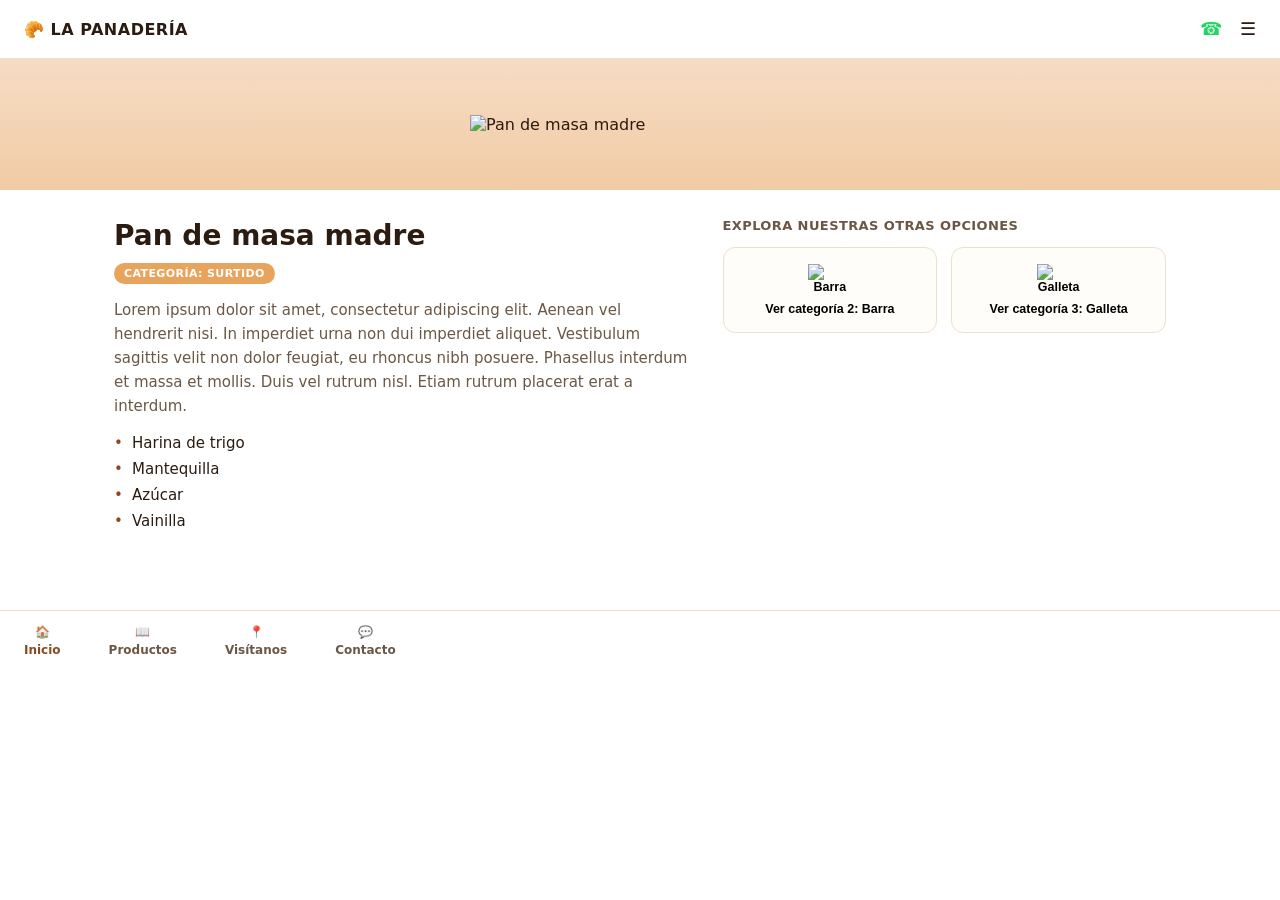
==== diseño/index.html @ 8cf363bb "Add files via upload" ====
<!DOCTYPE html>
<html lang="es">
<head>
<meta charset="UTF-8">
<meta name="viewport" content="width=device-width, initial-scale=1.0">
<title>La Panadería — Producto</title>
<link rel="stylesheet" href="css/styles.css">
</head>
<body>

<div class="app">

  <!-- TOP BAR -->
  <header class="top-bar">
    <span class="logo">🥐 LA PANADERÍA</span>
    <div class="top-bar-icons">
      <button class="icon-btn whatsapp" aria-label="WhatsApp">☎</button>
      <button class="icon-btn" aria-label="Menú">☰</button>
    </div>
  </header>

  <!-- PRODUCT HERO SECTION (imagen dinámica según producto) -->
  <section class="product-hero">
    <img src="" alt="Foto del producto" id="product-image">
  </section>

  <div class="main-content">
    <!-- INFO DINÁMICA DEL PRODUCTO -->
    <section class="product-info">
      <h1 class="product-name" id="product-name">Nombre del producto</h1>
      <span class="product-category" id="product-category">Categoría: Pan Dulce</span>
      <p class="product-description" id="product-description">
        Descripción dinámica del producto: ingredientes principales, textura, sabor y por qué es especial.
      </p>

      <ul class="product-details" id="ingredientes-lista">
        <!-- los <li> de ingredientes se insertan aquí por JS -->
        <li class="precio" id="precio">$00.00</li>
      </ul>
    </section>

    <!-- CROSS-NAVIGATION: cambia el contenido de la misma página, no navega a otra URL -->
    <nav class="cross-nav" aria-label="Explora otras categorías">
      <h3>Explora nuestras otras opciones</h3>
      <div class="cross-nav-grid">
        <button class="cross-nav-card" data-category="pan-salado">
          <img src="" alt="Barra">
          Ver categoría 2: Barra
        </button>
        <button class="cross-nav-card" data-category="pasteleria">
          <img src="" alt="Galleta">
          Ver categoría 3: Galleta
        </button>
      </div>
    </nav>
  </div>

  <!-- BOTTOM NAVIGATION BAR -->
  <footer>
    <nav class="bottom-nav" aria-label="Navegación principal">
      <a href="#inicio" class="active">🏠<span>Inicio</span></a>
      <a href="#productos">📖<span>Productos</span></a>
      <a href="#ubicacion">📍<span>Visítanos</span></a>
      <a href="#whatsapp">💬<span>Contacto</span></a>
    </nav>
    <div class="gesture-line"></div>
  </footer>

</div>

<script>
  // ---------------------------------------------
  // 1. LOS DATOS: cada producto es un objeto simple.
  //    En producción esto vendría de una API o un JSON,
  //    pero para la plantilla basta con este arreglo.
  //    La LLAVE de cada producto (ej. "concha") ES su
  //    identificador único: el mismo que va en la URL
  //    y el que llevará impreso el código QR.
  // ---------------------------------------------
  const productos = {
    "Surtido": {
      nombre: "Pan de masa madre",
      categoria: "Surtido",
      descripcion: "Lorem ipsum dolor sit amet, consectetur adipiscing elit. Aenean vel hendrerit nisi. In imperdiet urna non dui imperdiet aliquet. Vestibulum sagittis velit non dolor feugiat, eu rhoncus nibh posuere. Phasellus interdum et massa et mollis. Duis vel rutrum nisl. Etiam rutrum placerat erat a interdum. ",
      ingredientes: ["Harina de trigo", "Mantequilla", "Azúcar", "Vainilla"],
      imagen: "https://ejemplo.com/imagenes/concha.png"
    },
    "Barra": {
      nombre: "Bolillo Clásico",
      categoria: "Barra",
      descripcion: "Pan crujiente por fuera y suave por dentro, ideal para tortas o para acompañar cualquier comida.",
      ingredientes: ["Harina de trigo", "Sal", "Levadura", "Agua"],
      imagen: "https://ejemplo.com/imagenes/bolillo.png"
    },
    "Galleta": {
      nombre: "Pastel de Chocolate",
      categoria: "Galleta",
      descripcion: "Rebanada húmeda de chocolate con relleno de ganache, perfecta para acompañar un café.",
      ingredientes: ["Chocolate amargo", "Huevo", "Azúcar", "Crema"],
      imagen: "https://ejemplo.com/imagenes/pastel-chocolate.png"
    }
  };

  const PRODUCTO_POR_DEFECTO = "Surtido";
  const PARAM_URL = "producto"; // así se verá: pagina.html?producto=Surtido

  // Mapea cada botón de cross-nav a un producto "representante" de esa categoría
  const categoriaAProducto = {
    "Barra": "Barra",
    "Galleta": "Galleta"
  };

  // Guarda el id del producto y de su categoría actualmente visibles.
  // A futuro, este es el valor que se mandaría al servidor para
  // contar cuántas veces se escaneó el QR de cada pan.
  let productoActualId = null;
  let categoriaActualId = null;

  // ---------------------------------------------
  // 2. LA FUNCIÓN QUE PINTA UN PRODUCTO EN EL DOM
  // ---------------------------------------------
  function renderProduct(id) {
    const producto = productos[id];
    if (!producto) {
      console.warn('Producto no encontrado:', id);
      return;
    }

    productoActualId = id;
    categoriaActualId = producto.categoria; // ej. "Pan Dulce"

    document.getElementById('product-image').src = producto.imagen;
    document.getElementById('product-image').alt = producto.nombre;
    document.getElementById('product-name').textContent = producto.nombre;
    document.getElementById('product-category').textContent = `Categoría: ${producto.categoria}`;
    document.getElementById('product-description').textContent = producto.descripcion;

    // El precio es opcional: si el producto no lo trae, se oculta esa línea.
    const precioLi = document.getElementById('precio');
    if (producto.precio) {
      precioLi.textContent = producto.precio;
      precioLi.style.display = '';
    } else {
      precioLi.style.display = 'none';
    }

    // Reconstruye la lista de ingredientes (puede variar en cantidad)
    const lista = document.getElementById('ingredientes-lista');
    lista.querySelectorAll('li:not(.precio)').forEach(li => li.remove());
    producto.ingredientes.forEach(ing => {
      const li = document.createElement('li');
      li.textContent = ing;
      lista.insertBefore(li, precioLi); // el precio siempre queda al final
    });

    // NOTA (a futuro, no ahora): aquí es donde se mandaría al servidor
    // el conteo de escaneo, algo como:
    // fetch(`/api/escaneos?producto=${productoActualId}`, { method: 'POST' });
  }

  // ---------------------------------------------
  // 3. LEER EL ID DE PRODUCTO DESDE LA URL
  //    Ejemplo real de QR: https://tusitio.com/producto.html?producto=concha
  // ---------------------------------------------
  function obtenerIdDesdeURL() {
    const params = new URLSearchParams(window.location.search);
    return params.get(PARAM_URL);
  }

  // Actualiza la URL sin recargar la página, para que sea
  // compartible/copiable y refleje el producto que se está viendo.
  function actualizarURL(id) {
    const url = new URL(window.location);
    url.searchParams.set(PARAM_URL, id);
    history.pushState({ producto: id }, '', url);
  }

  // ---------------------------------------------
  // 4. CONECTAR LOS BOTONES DE CROSS-NAVIGATION
  // ---------------------------------------------
  document.querySelectorAll('.cross-nav-card').forEach(card => {
    card.addEventListener('click', () => {
      const categoria = card.dataset.category;
      const idProducto = categoriaAProducto[categoria];
      if (idProducto) {
        renderProduct(idProducto);
        actualizarURL(idProducto);
      }
    });
  });

  // Soporta el botón de "atrás/adelante" del navegador
  window.addEventListener('popstate', () => {
    const id = obtenerIdDesdeURL() || PRODUCTO_POR_DEFECTO;
    renderProduct(id);
  });

  // ---------------------------------------------
  // 5. PRODUCTO INICIAL: viene del QR / de la URL,
  //    o si no hay ninguno, se usa uno por defecto.
  // ---------------------------------------------
  const idInicial = obtenerIdDesdeURL() || PRODUCTO_POR_DEFECTO;
  renderProduct(idInicial);
  actualizarURL(idInicial);
</script>

</body>
</html>
---- diseño/css/styles.css ----
:root {
    --crema: #FBF3E7;
    --masa: #E8A45C;
    --masa-oscuro: #8B4A1E;
    --texto: #2B1B10;
    --texto-suave: #6B5744;
    --borde: #EDE0CC;
    --acento: #25D366;
}

* {
    box-sizing: border-box;
    margin: 0;
    padding: 0;
}

body {
    font-family: 'Segoe UI', system-ui, sans-serif;
    background: var(--crema);
    color: var(--texto);
}

.app {
    width: 100%;
    min-height: 100vh;
    background: #fff;
    display: flex;
    flex-direction: column;
}

/* ---- TOP BAR ---- */
.top-bar {
    display: flex;
    align-items: center;
    justify-content: space-between;
    padding: 18px 24px;
    border-bottom: 1px solid var(--borde);
}

.logo {
    font-weight: 800;
    letter-spacing: .5px;
    font-size: 16px;
}

.top-bar-icons {
    display: flex;
    gap: 18px;
    align-items: center;
}

.icon-btn {
    background: none;
    border: none;
    cursor: pointer;
    color: var(--texto);
    font-size: 18px;
}

.icon-btn.whatsapp {
    color: var(--acento);
}

/* ---- HERO ---- */
.product-hero {
    background: linear-gradient(180deg, #F6DCC4, #F1CBA5);
    display: flex;
    align-items: center;
    justify-content: center;
    padding: 40px 20px;
}

.product-hero img {
    max-width: 220px;
    width: 100%;
    height: auto;
}

/* ---- CONTENIDO PRINCIPAL (info + cross-nav) ---- */
.main-content {
    width: 100%;
    max-width: 1100px;
    margin: 0 auto;
    padding: 28px 24px 40px;
    display: grid;
    grid-template-columns: 1fr;
    gap: 32px;
}

/* ---- INFO ---- */
.product-name {
    font-size: 24px;
    font-weight: 800;
    line-height: 1.25;
}

.product-category {
    display: inline-block;
    margin-top: 10px;
    background: var(--masa);
    color: #fff;
    font-size: 11px;
    font-weight: 700;
    letter-spacing: .4px;
    text-transform: uppercase;
    padding: 4px 10px;
    border-radius: 20px;
}

.product-description {
    margin-top: 14px;
    font-size: 15px;
    line-height: 1.6;
    color: var(--texto-suave);
    max-width: 640px;
}

/* ---- INGREDIENTES / PRECIO ---- */
.product-details {
    list-style: none;
    margin-top: 16px;
    font-size: 15px;
}

.product-details li {
    position: relative;
    padding-left: 18px;
    margin-bottom: 8px;
    color: var(--texto);
}

.product-details li::before {
    content: "•";
    position: absolute;
    left: 0;
    color: var(--masa-oscuro);
}

.product-details li.precio {
    font-weight: 800;
    font-size: 18px;
}

/* ---- CROSS-NAVIGATION ---- */
.cross-nav h3 {
    font-size: 13px;
    text-transform: uppercase;
    letter-spacing: .4px;
    color: var(--texto-suave);
    margin-bottom: 14px;
}

.cross-nav-grid {
    display: grid;
    grid-template-columns: repeat(2, 1fr);
    gap: 14px;
}

.cross-nav-card {
    border: 1px solid var(--borde);
    border-radius: 12px;
    padding: 16px 12px;
    text-align: center;
    background: #FFFDF9;
    cursor: pointer;
    font-size: 12.5px;
    font-weight: 700;
    display: flex;
    flex-direction: column;
    align-items: center;
    gap: 8px;
    transition: box-shadow .15s ease, transform .15s ease;
}

.cross-nav-card:hover {
    box-shadow: 0 6px 16px rgba(139, 74, 30, .12);
    transform: translateY(-2px);
}

.cross-nav-card img {
    width: 44px;
    height: auto;
}

/* ---- BOTTOM NAV ---- */
.bottom-nav {
    margin-top: auto;
    display: flex;
    justify-content: center;
    border-top: 1px solid var(--borde);
    padding: 14px 0;
    gap: 48px;
}

.bottom-nav a {
    display: flex;
    flex-direction: column;
    align-items: center;
    gap: 4px;
    font-size: 12px;
    font-weight: 600;
    text-decoration: none;
    color: var(--texto-suave);
}

.bottom-nav a.active {
    color: var(--masa-oscuro);
}

/* ---- RESPONSIVE: escritorio / tablet ---- */
@media (min-width:720px) {
    .main-content {
        grid-template-columns: 1.3fr 1fr;
        align-items: start;
    }

    .cross-nav {
        grid-column: 2;
        grid-row: 1 / span 2;
    }

    .product-hero img {
        max-width: 300px;
    }

    .bottom-nav {
        justify-content: flex-start;
        padding: 14px 24px;
    }
}

@media (min-width:1024px) {
    .product-hero {
        padding: 56px 20px;
    }

    .product-hero img {
        max-width: 340px;
    }

    .product-name {
        font-size: 28px;
    }
}
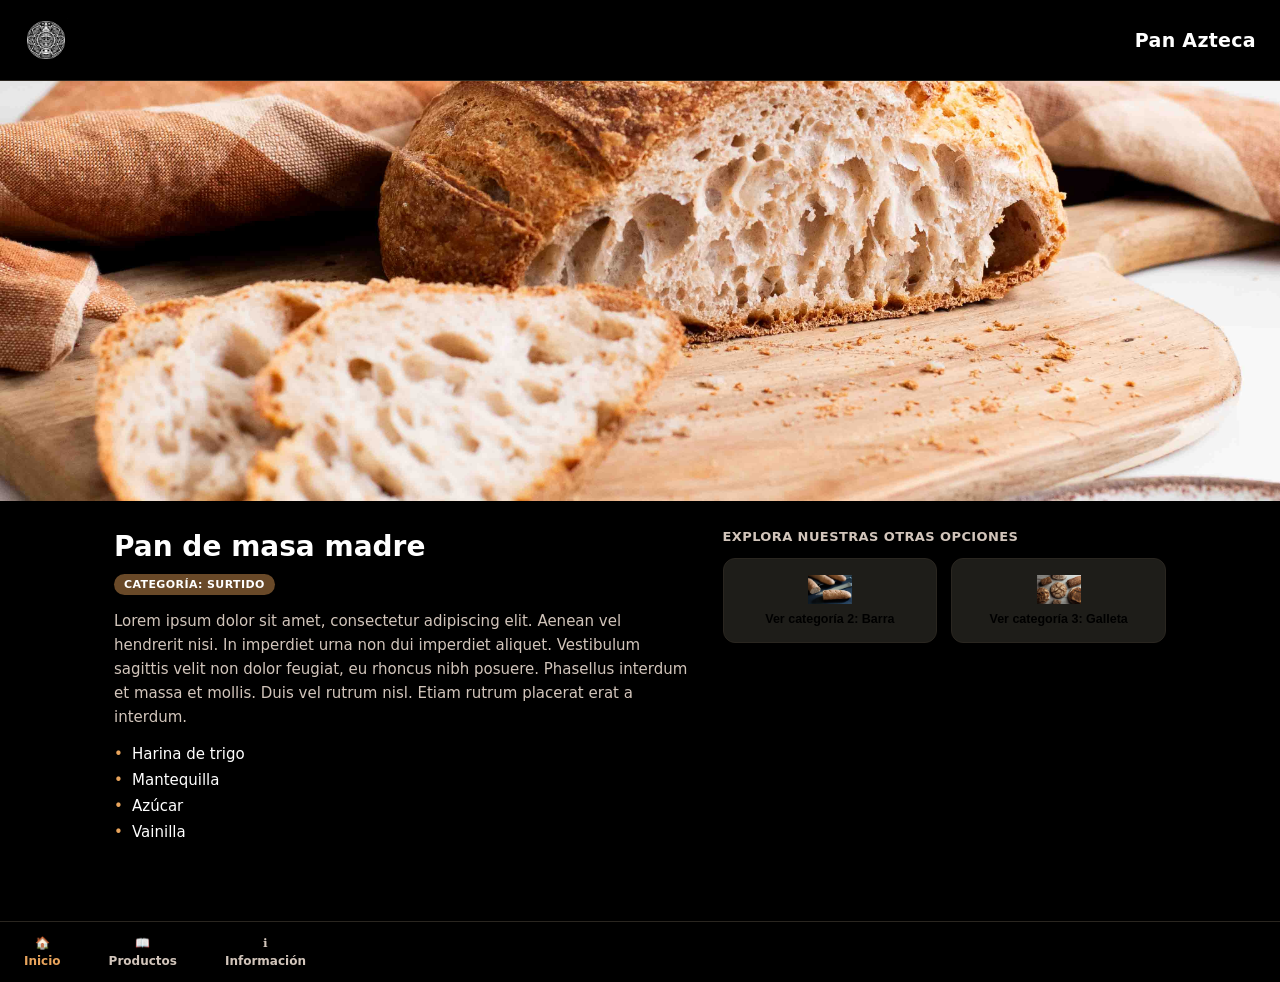
==== commit 49444419: "Add files via upload" ====
--- a/diseño/index.html
+++ b/diseño/index.html
@@ -12,11 +12,8 @@
 
   <!-- TOP BAR -->
   <header class="top-bar">
-    <span class="logo">🥐 LA PANADERÍA</span>
-    <div class="top-bar-icons">
-      <button class="icon-btn whatsapp" aria-label="WhatsApp">☎</button>
-      <button class="icon-btn" aria-label="Menú">☰</button>
-    </div>
+    <span class="logo"><img src="img/logo.jpg" alt="Pan Azteca"></span>
+    <span class="brand-name">Pan Azteca</span>
   </header>
 
   <!-- PRODUCT HERO SECTION (imagen dinámica según producto) -->
@@ -43,12 +40,12 @@
     <nav class="cross-nav" aria-label="Explora otras categorías">
       <h3>Explora nuestras otras opciones</h3>
       <div class="cross-nav-grid">
-        <button class="cross-nav-card" data-category="pan-salado">
-          <img src="" alt="Barra">
+        <button class="cross-nav-card" data-category="Barra">
+          <img src="img/pan2.webp" alt="Barra">
           Ver categoría 2: Barra
         </button>
-        <button class="cross-nav-card" data-category="pasteleria">
-          <img src="" alt="Galleta">
+        <button class="cross-nav-card" data-category="Galleta">
+          <img src="img/pan3.webp" alt="Galleta">
           Ver categoría 3: Galleta
         </button>
       </div>
@@ -60,8 +57,7 @@
     <nav class="bottom-nav" aria-label="Navegación principal">
       <a href="#inicio" class="active">🏠<span>Inicio</span></a>
       <a href="#productos">📖<span>Productos</span></a>
-      <a href="#ubicacion">📍<span>Visítanos</span></a>
-      <a href="#whatsapp">💬<span>Contacto</span></a>
+      <a href="#whatsapp">ℹ️<span>Información</span></a>
     </nav>
     <div class="gesture-line"></div>
   </footer>
@@ -83,21 +79,21 @@
       categoria: "Surtido",
       descripcion: "Lorem ipsum dolor sit amet, consectetur adipiscing elit. Aenean vel hendrerit nisi. In imperdiet urna non dui imperdiet aliquet. Vestibulum sagittis velit non dolor feugiat, eu rhoncus nibh posuere. Phasellus interdum et massa et mollis. Duis vel rutrum nisl. Etiam rutrum placerat erat a interdum. ",
       ingredientes: ["Harina de trigo", "Mantequilla", "Azúcar", "Vainilla"],
-      imagen: "https://ejemplo.com/imagenes/concha.png"
+      imagen: "img/pan1.jfif"
     },
     "Barra": {
       nombre: "Bolillo Clásico",
       categoria: "Barra",
       descripcion: "Pan crujiente por fuera y suave por dentro, ideal para tortas o para acompañar cualquier comida.",
       ingredientes: ["Harina de trigo", "Sal", "Levadura", "Agua"],
-      imagen: "https://ejemplo.com/imagenes/bolillo.png"
+      imagen: "img/pan2.webp"
     },
     "Galleta": {
       nombre: "Pastel de Chocolate",
       categoria: "Galleta",
       descripcion: "Rebanada húmeda de chocolate con relleno de ganache, perfecta para acompañar un café.",
       ingredientes: ["Chocolate amargo", "Huevo", "Azúcar", "Crema"],
-      imagen: "https://ejemplo.com/imagenes/pastel-chocolate.png"
+      imagen: "img/pan3.webp"
     }
   };
 
--- a/diseño/css/styles.css
+++ b/diseño/css/styles.css
@@ -1,10 +1,14 @@
 :root {
-    --crema: #FBF3E7;
+    --crema: #000000;
+    --superficie: #1E1D19;
     --masa: #E8A45C;
     --masa-oscuro: #8B4A1E;
-    --texto: #2B1B10;
-    --texto-suave: #6B5744;
-    --borde: #EDE0CC;
+    --hero-inicio: #412F1B;
+    --hero-fin: #513619;
+    --badge-bg: #694928;
+    --texto: #FFFFFF;
+    --texto-suave: #D2C5BB;
+    --borde: #2A2620;
     --acento: #25D366;
 }
 
@@ -23,7 +27,7 @@
 .app {
     width: 100%;
     min-height: 100vh;
-    background: #fff;
+    background: var(--crema);
     display: flex;
     flex-direction: column;
 }
@@ -38,42 +42,37 @@
 }
 
 .logo {
+    display: flex;
+    align-items: center;
+}
+
+.logo img {
+    height: 44px;       /* Define el alto de tu barra/logo */
+    width: auto;        /* Mantiene la proporción original */
+    object-fit: contain;
+    display: block;
+}
+
+.brand-name {
+    font-size: 19px;
     font-weight: 800;
-    letter-spacing: .5px;
-    font-size: 16px;
-}
-
-.top-bar-icons {
-    display: flex;
-    gap: 18px;
-    align-items: center;
-}
-
-.icon-btn {
-    background: none;
-    border: none;
-    cursor: pointer;
+    letter-spacing: .3px;
     color: var(--texto);
-    font-size: 18px;
-}
-
-.icon-btn.whatsapp {
-    color: var(--acento);
 }
 
 /* ---- HERO ---- */
 .product-hero {
-    background: linear-gradient(180deg, #F6DCC4, #F1CBA5);
-    display: flex;
-    align-items: center;
-    justify-content: center;
-    padding: 40px 20px;
+    background: linear-gradient(180deg, var(--hero-inicio), var(--hero-fin));
+    position: relative;
+    height: 260px;
+    overflow: hidden;
 }
 
 .product-hero img {
-    max-width: 220px;
+    display: block;
     width: 100%;
-    height: auto;
+    height: 100%;
+    object-fit: cover;
 }
 
 /* ---- CONTENIDO PRINCIPAL (info + cross-nav) ---- */
@@ -97,7 +96,7 @@
 .product-category {
     display: inline-block;
     margin-top: 10px;
-    background: var(--masa);
+    background: var(--badge-bg);
     color: #fff;
     font-size: 11px;
     font-weight: 700;
@@ -133,7 +132,7 @@
     content: "•";
     position: absolute;
     left: 0;
-    color: var(--masa-oscuro);
+    color: var(--masa);
 }
 
 .product-details li.precio {
@@ -161,7 +160,7 @@
     border-radius: 12px;
     padding: 16px 12px;
     text-align: center;
-    background: #FFFDF9;
+    background: var(--superficie);
     cursor: pointer;
     font-size: 12.5px;
     font-weight: 700;
@@ -173,7 +172,7 @@
 }
 
 .cross-nav-card:hover {
-    box-shadow: 0 6px 16px rgba(139, 74, 30, .12);
+    box-shadow: 0 6px 16px rgba(232, 164, 92, .18);
     transform: translateY(-2px);
 }
 
@@ -204,7 +203,7 @@
 }
 
 .bottom-nav a.active {
-    color: var(--masa-oscuro);
+    color: var(--masa);
 }
 
 /* ---- RESPONSIVE: escritorio / tablet ---- */
@@ -219,8 +218,8 @@
         grid-row: 1 / span 2;
     }
 
-    .product-hero img {
-        max-width: 300px;
+    .product-hero {
+        height: 340px;
     }
 
     .bottom-nav {
@@ -231,11 +230,7 @@
 
 @media (min-width:1024px) {
     .product-hero {
-        padding: 56px 20px;
-    }
-
-    .product-hero img {
-        max-width: 340px;
+        height: 420px;
     }
 
     .product-name {
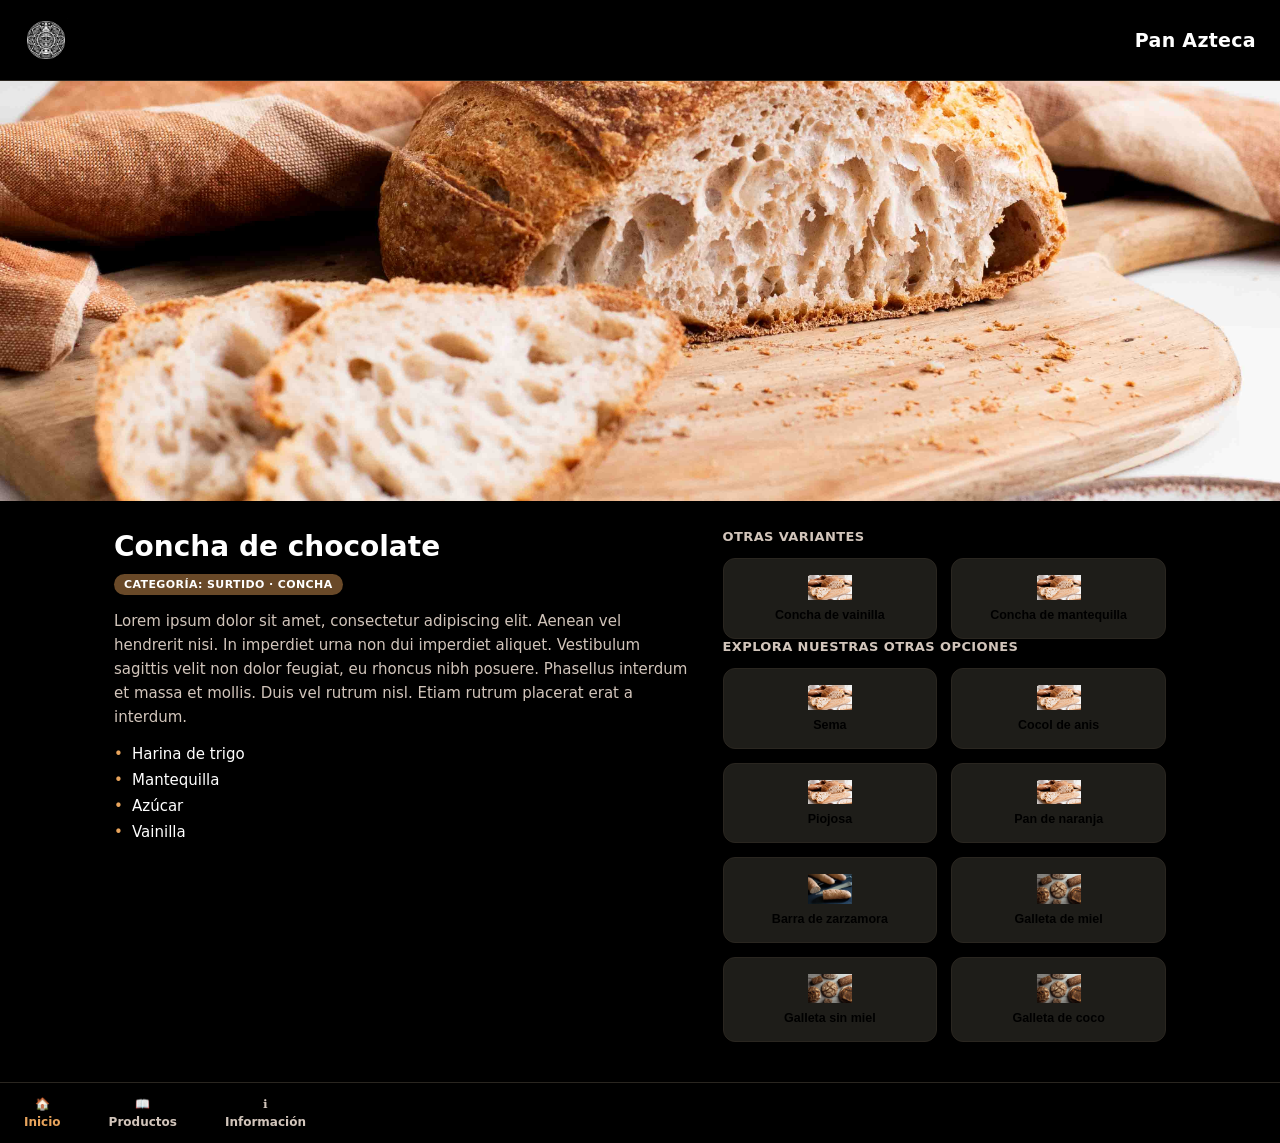
==== commit 20e072a4: "Add files via upload" ====
--- a/diseño/index.html
+++ b/diseño/index.html
@@ -1,204 +1,68 @@
 <!DOCTYPE html>
 <html lang="es">
+
 <head>
-<meta charset="UTF-8">
-<meta name="viewport" content="width=device-width, initial-scale=1.0">
-<title>La Panadería — Producto</title>
-<link rel="stylesheet" href="css/styles.css">
+  <meta charset="UTF-8">
+  <meta name="viewport" content="width=device-width, initial-scale=1.0">
+  <title>La Panadería — Producto</title>
+  <link rel="stylesheet" href="css/styles.css">
 </head>
+
 <body>
 
-<div class="app">
+  <div class="app">
 
-  <!-- TOP BAR -->
-  <header class="top-bar">
-    <span class="logo"><img src="img/logo.jpg" alt="Pan Azteca"></span>
-    <span class="brand-name">Pan Azteca</span>
-  </header>
+    <!-- TOP BAR -->
+    <header class="top-bar">
+      <span class="logo"><img src="img/logo.jpg" alt="Pan Azteca"></span>
+      <span class="brand-name">Pan Azteca</span>
+    </header>
 
-  <!-- PRODUCT HERO SECTION (imagen dinámica según producto) -->
-  <section class="product-hero">
-    <img src="" alt="Foto del producto" id="product-image">
-  </section>
-
-  <div class="main-content">
-    <!-- INFO DINÁMICA DEL PRODUCTO -->
-    <section class="product-info">
-      <h1 class="product-name" id="product-name">Nombre del producto</h1>
-      <span class="product-category" id="product-category">Categoría: Pan Dulce</span>
-      <p class="product-description" id="product-description">
-        Descripción dinámica del producto: ingredientes principales, textura, sabor y por qué es especial.
-      </p>
-
-      <ul class="product-details" id="ingredientes-lista">
-        <!-- los <li> de ingredientes se insertan aquí por JS -->
-        <li class="precio" id="precio">$00.00</li>
-      </ul>
+    <!-- PRODUCT HERO SECTION (imagen dinámica según producto) -->
+    <section class="product-hero">
+      <img src="" alt="Foto del producto" id="product-image">
     </section>
 
-    <!-- CROSS-NAVIGATION: cambia el contenido de la misma página, no navega a otra URL -->
-    <nav class="cross-nav" aria-label="Explora otras categorías">
-      <h3>Explora nuestras otras opciones</h3>
-      <div class="cross-nav-grid">
-        <button class="cross-nav-card" data-category="Barra">
-          <img src="img/pan2.webp" alt="Barra">
-          Ver categoría 2: Barra
-        </button>
-        <button class="cross-nav-card" data-category="Galleta">
-          <img src="img/pan3.webp" alt="Galleta">
-          Ver categoría 3: Galleta
-        </button>
-      </div>
-    </nav>
+    <div class="main-content">
+      <!-- INFO DINÁMICA DEL PRODUCTO -->
+      <section class="product-info">
+        <h1 class="product-name" id="product-name">Nombre del producto</h1>
+        <span class="product-category" id="product-category">Categoría: Pan Dulce</span>
+        <p class="product-description" id="product-description">
+          Descripción dinámica del producto: ingredientes principales, textura, sabor y por qué es especial.
+        </p>
+
+        <ul class="product-details" id="ingredientes-lista">
+          <!-- los <li> de ingredientes se insertan aquí por JS -->
+          <li class="precio" id="precio">$00.00</li>
+        </ul>
+      </section>
+
+      <!-- CROSS-NAVIGATION: cambia el contenido de la misma página, no navega a otra URL -->
+      <nav class="cross-nav" aria-label="Explora otros productos">
+        <h3 id="variantes-titulo">Otras variantes</h3>
+        <div class="cross-nav-grid" id="variantes-container"></div>
+
+        <h3 id="otras-titulo">Explora nuestras otras opciones</h3>
+        <div class="cross-nav-grid" id="otras-container"></div>
+      </nav>
+    </div>
+
+    <!-- BOTTOM NAVIGATION BAR -->
+    <footer>
+      <nav class="bottom-nav" aria-label="Navegación principal">
+        <a href="#inicio" class="active">🏠<span>Inicio</span></a>
+        <a href="productos.html">📖<span>Productos</span></a>
+        <a href="informacion.html">ℹ️<span>Información</span></a>
+      </nav>
+      <div class="gesture-line"></div>
+    </footer>
+
   </div>
 
-  <!-- BOTTOM NAVIGATION BAR -->
-  <footer>
-    <nav class="bottom-nav" aria-label="Navegación principal">
-      <a href="#inicio" class="active">🏠<span>Inicio</span></a>
-      <a href="#productos">📖<span>Productos</span></a>
-      <a href="#whatsapp">ℹ️<span>Información</span></a>
-    </nav>
-    <div class="gesture-line"></div>
-  </footer>
-
-</div>
-
-<script>
-  // ---------------------------------------------
-  // 1. LOS DATOS: cada producto es un objeto simple.
-  //    En producción esto vendría de una API o un JSON,
-  //    pero para la plantilla basta con este arreglo.
-  //    La LLAVE de cada producto (ej. "concha") ES su
-  //    identificador único: el mismo que va en la URL
-  //    y el que llevará impreso el código QR.
-  // ---------------------------------------------
-  const productos = {
-    "Surtido": {
-      nombre: "Pan de masa madre",
-      categoria: "Surtido",
-      descripcion: "Lorem ipsum dolor sit amet, consectetur adipiscing elit. Aenean vel hendrerit nisi. In imperdiet urna non dui imperdiet aliquet. Vestibulum sagittis velit non dolor feugiat, eu rhoncus nibh posuere. Phasellus interdum et massa et mollis. Duis vel rutrum nisl. Etiam rutrum placerat erat a interdum. ",
-      ingredientes: ["Harina de trigo", "Mantequilla", "Azúcar", "Vainilla"],
-      imagen: "img/pan1.jfif"
-    },
-    "Barra": {
-      nombre: "Bolillo Clásico",
-      categoria: "Barra",
-      descripcion: "Pan crujiente por fuera y suave por dentro, ideal para tortas o para acompañar cualquier comida.",
-      ingredientes: ["Harina de trigo", "Sal", "Levadura", "Agua"],
-      imagen: "img/pan2.webp"
-    },
-    "Galleta": {
-      nombre: "Pastel de Chocolate",
-      categoria: "Galleta",
-      descripcion: "Rebanada húmeda de chocolate con relleno de ganache, perfecta para acompañar un café.",
-      ingredientes: ["Chocolate amargo", "Huevo", "Azúcar", "Crema"],
-      imagen: "img/pan3.webp"
-    }
-  };
-
-  const PRODUCTO_POR_DEFECTO = "Surtido";
-  const PARAM_URL = "producto"; // así se verá: pagina.html?producto=Surtido
-
-  // Mapea cada botón de cross-nav a un producto "representante" de esa categoría
-  const categoriaAProducto = {
-    "Barra": "Barra",
-    "Galleta": "Galleta"
-  };
-
-  // Guarda el id del producto y de su categoría actualmente visibles.
-  // A futuro, este es el valor que se mandaría al servidor para
-  // contar cuántas veces se escaneó el QR de cada pan.
-  let productoActualId = null;
-  let categoriaActualId = null;
-
-  // ---------------------------------------------
-  // 2. LA FUNCIÓN QUE PINTA UN PRODUCTO EN EL DOM
-  // ---------------------------------------------
-  function renderProduct(id) {
-    const producto = productos[id];
-    if (!producto) {
-      console.warn('Producto no encontrado:', id);
-      return;
-    }
-
-    productoActualId = id;
-    categoriaActualId = producto.categoria; // ej. "Pan Dulce"
-
-    document.getElementById('product-image').src = producto.imagen;
-    document.getElementById('product-image').alt = producto.nombre;
-    document.getElementById('product-name').textContent = producto.nombre;
-    document.getElementById('product-category').textContent = `Categoría: ${producto.categoria}`;
-    document.getElementById('product-description').textContent = producto.descripcion;
-
-    // El precio es opcional: si el producto no lo trae, se oculta esa línea.
-    const precioLi = document.getElementById('precio');
-    if (producto.precio) {
-      precioLi.textContent = producto.precio;
-      precioLi.style.display = '';
-    } else {
-      precioLi.style.display = 'none';
-    }
-
-    // Reconstruye la lista de ingredientes (puede variar en cantidad)
-    const lista = document.getElementById('ingredientes-lista');
-    lista.querySelectorAll('li:not(.precio)').forEach(li => li.remove());
-    producto.ingredientes.forEach(ing => {
-      const li = document.createElement('li');
-      li.textContent = ing;
-      lista.insertBefore(li, precioLi); // el precio siempre queda al final
-    });
-
-    // NOTA (a futuro, no ahora): aquí es donde se mandaría al servidor
-    // el conteo de escaneo, algo como:
-    // fetch(`/api/escaneos?producto=${productoActualId}`, { method: 'POST' });
-  }
-
-  // ---------------------------------------------
-  // 3. LEER EL ID DE PRODUCTO DESDE LA URL
-  //    Ejemplo real de QR: https://tusitio.com/producto.html?producto=concha
-  // ---------------------------------------------
-  function obtenerIdDesdeURL() {
-    const params = new URLSearchParams(window.location.search);
-    return params.get(PARAM_URL);
-  }
-
-  // Actualiza la URL sin recargar la página, para que sea
-  // compartible/copiable y refleje el producto que se está viendo.
-  function actualizarURL(id) {
-    const url = new URL(window.location);
-    url.searchParams.set(PARAM_URL, id);
-    history.pushState({ producto: id }, '', url);
-  }
-
-  // ---------------------------------------------
-  // 4. CONECTAR LOS BOTONES DE CROSS-NAVIGATION
-  // ---------------------------------------------
-  document.querySelectorAll('.cross-nav-card').forEach(card => {
-    card.addEventListener('click', () => {
-      const categoria = card.dataset.category;
-      const idProducto = categoriaAProducto[categoria];
-      if (idProducto) {
-        renderProduct(idProducto);
-        actualizarURL(idProducto);
-      }
-    });
-  });
-
-  // Soporta el botón de "atrás/adelante" del navegador
-  window.addEventListener('popstate', () => {
-    const id = obtenerIdDesdeURL() || PRODUCTO_POR_DEFECTO;
-    renderProduct(id);
-  });
-
-  // ---------------------------------------------
-  // 5. PRODUCTO INICIAL: viene del QR / de la URL,
-  //    o si no hay ninguno, se usa uno por defecto.
-  // ---------------------------------------------
-  const idInicial = obtenerIdDesdeURL() || PRODUCTO_POR_DEFECTO;
-  renderProduct(idInicial);
-  actualizarURL(idInicial);
-</script>
+  <script src="js/catalogo.js"></script>
+  <script src="js/main.js"></script>
 
 </body>
+
 </html>
--- a/diseño/css/styles.css
+++ b/diseño/css/styles.css
@@ -236,4 +236,129 @@
     .product-name {
         font-size: 28px;
     }
+}
+
+/* ---- ABOUT HERO (informacion.html) ---- */
+.about-hero {
+    position: relative;
+    height: 220px;
+    overflow: hidden;
+}
+
+.about-hero img {
+    display: block;
+    width: 100%;
+    height: 100%;
+    object-fit: cover;
+}
+
+.about-hero-overlay {
+    position: absolute;
+    inset: 0;
+    background: linear-gradient(180deg, rgba(0,0,0,0) 40%, rgba(0,0,0,.75) 100%);
+    display: flex;
+    align-items: flex-end;
+    padding: 18px 20px;
+}
+
+.about-hero-overlay h1 {
+    font-size: 22px;
+    font-weight: 800;
+    color: var(--texto);
+}
+
+/* ---- ABOUT CONTENT WRAPPER ---- */
+.about-content {
+    width: 100%;
+    max-width: 1100px;
+    margin: 0 auto;
+    padding: 24px 20px 40px;
+    display: flex;
+    flex-direction: column;
+    gap: 32px;
+}
+
+.about-title {
+    font-size: 17px;
+    font-weight: 800;
+    margin-bottom: 12px;
+}
+
+.about-text {
+    font-size: 14.5px;
+    line-height: 1.6;
+    color: var(--texto-suave);
+}
+
+/* ---- GALERÍA DE FOTOS ---- */
+.gallery-grid {
+    display: grid;
+    grid-template-columns: repeat(2, 1fr);
+    gap: 10px;
+}
+
+.gallery-item {
+    aspect-ratio: 1 / 1;
+    border-radius: 12px;
+    overflow: hidden;
+    border: 1px solid var(--borde);
+    background: var(--superficie);
+}
+
+.gallery-item img {
+    width: 100%;
+    height: 100%;
+    object-fit: cover;
+    display: block;
+}
+
+/* ---- VALORES ---- */
+.values-grid {
+    display: grid;
+    grid-template-columns: repeat(2, 1fr);
+    gap: 12px;
+}
+
+.value-card {
+    border: 1px solid var(--borde);
+    border-radius: 12px;
+    background: var(--superficie);
+    padding: 16px 10px;
+    text-align: center;
+    font-size: 13px;
+    font-weight: 700;
+    display: flex;
+    flex-direction: column;
+    align-items: center;
+    gap: 8px;
+}
+
+.value-icon {
+    font-size: 22px;
+}
+
+/* ---- INFO DE CONTACTO ---- */
+.info-list {
+    list-style: none;
+    font-size: 14.5px;
+    display: flex;
+    flex-direction: column;
+    gap: 10px;
+    color: var(--texto);
+}
+
+/* ---- RESPONSIVE: tablet / escritorio ---- */
+@media (min-width:720px) {
+    .about-hero {
+        height: 320px;
+    }
+
+    .gallery-grid,
+    .values-grid {
+        grid-template-columns: repeat(4, 1fr);
+    }
+
+    .about-content {
+        padding: 32px 24px 48px;
+    }
 }
